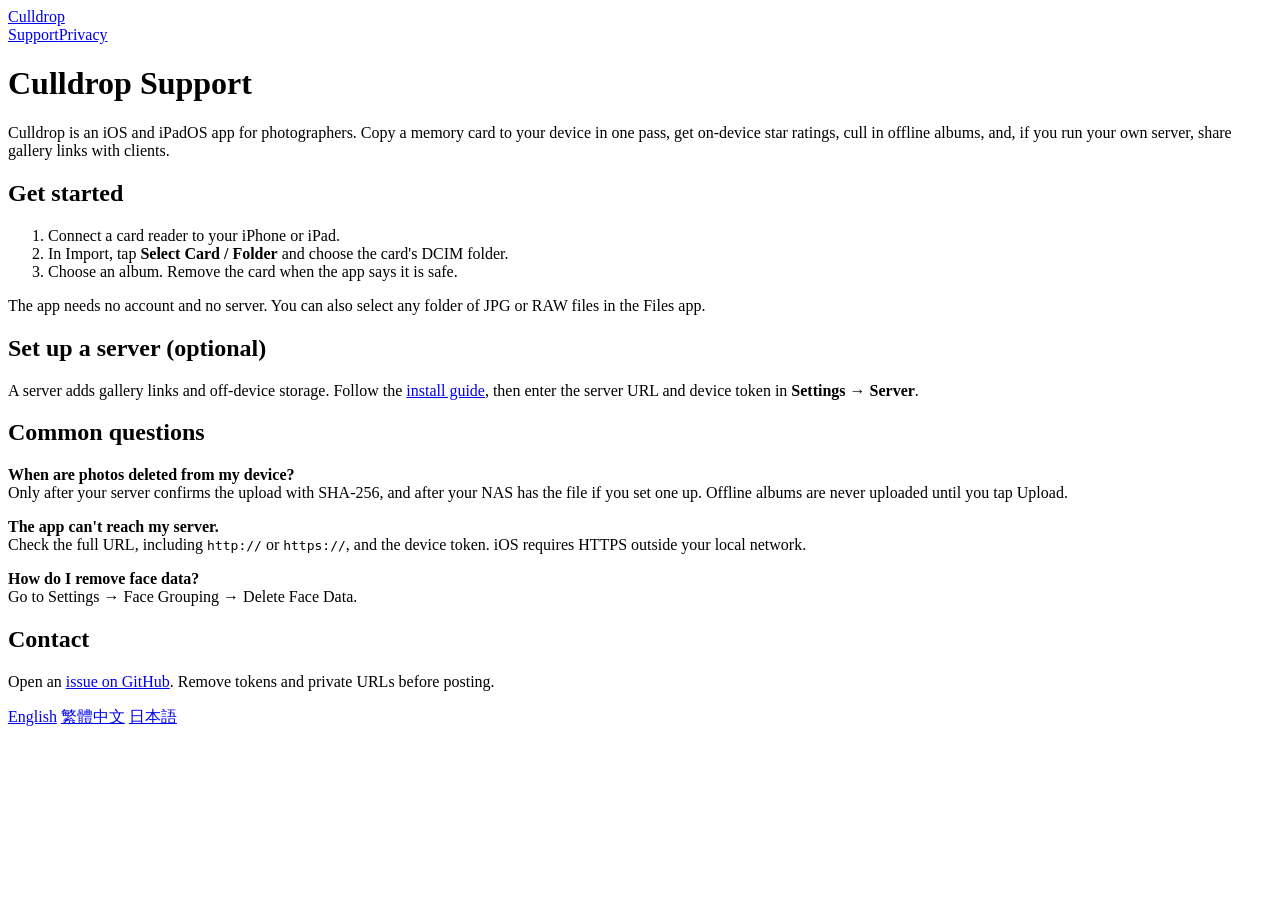
==== docs/index.html @ c5b8afa8 "Culldrop Server: self-hosted server, client gallery, installers, and support pages Co-Authored-By: C" ====
<!doctype html>
<html lang="en"><head><meta charset="utf-8"><meta name="viewport" content="width=device-width, initial-scale=1">
<title>Culldrop Support</title><link rel="icon" href="/culldrop-server/icon-192.png"><link rel="stylesheet" href="/culldrop-server/style.css"></head>
<body><header><a class="brand" href="/culldrop-server/"><img src="/culldrop-server/icon-192.png" alt="">Culldrop</a><nav><a href="/culldrop-server/">Support</a><a href="/culldrop-server/privacy/">Privacy</a></nav></header>
<main><h1>Culldrop Support</h1>
<p>Culldrop is an iOS and iPadOS app for photographers. Copy a memory card to your device in one pass, get on-device star ratings, cull in offline albums, and, if you run your own server, share gallery links with clients.</p>
<h2>Get started</h2><ol><li>Connect a card reader to your iPhone or iPad.</li><li>In Import, tap <b>Select Card / Folder</b> and choose the card's DCIM folder.</li><li>Choose an album. Remove the card when the app says it is safe.</li></ol><p>The app needs no account and no server. You can also select any folder of JPG or RAW files in the Files app.</p>
<h2>Set up a server (optional)</h2><p>A server adds gallery links and off-device storage. Follow the <a href="https://github.com/normantaipei/culldrop-server#readme">install guide</a>, then enter the server URL and device token in <b>Settings → Server</b>.</p>
<h2>Common questions</h2><p><b>When are photos deleted from my device?</b><br>Only after your server confirms the upload with SHA-256, and after your NAS has the file if you set one up. Offline albums are never uploaded until you tap Upload.</p><p><b>The app can't reach my server.</b><br>Check the full URL, including <code>http://</code> or <code>https://</code>, and the device token. iOS requires HTTPS outside your local network.</p><p><b>How do I remove face data?</b><br>Go to Settings → Face Grouping → Delete Face Data.</p>
<h2>Contact</h2><p>Open an <a href="https://github.com/normantaipei/culldrop-server/issues">issue on GitHub</a>. Remove tokens and private URLs before posting.</p>
</main><footer><a href="/culldrop-server/" hreflang="en">English</a> <a href="/culldrop-server/zh-Hant/" hreflang="zh-Hant">繁體中文</a> <a href="/culldrop-server/ja/" hreflang="ja">日本語</a></footer></body></html>
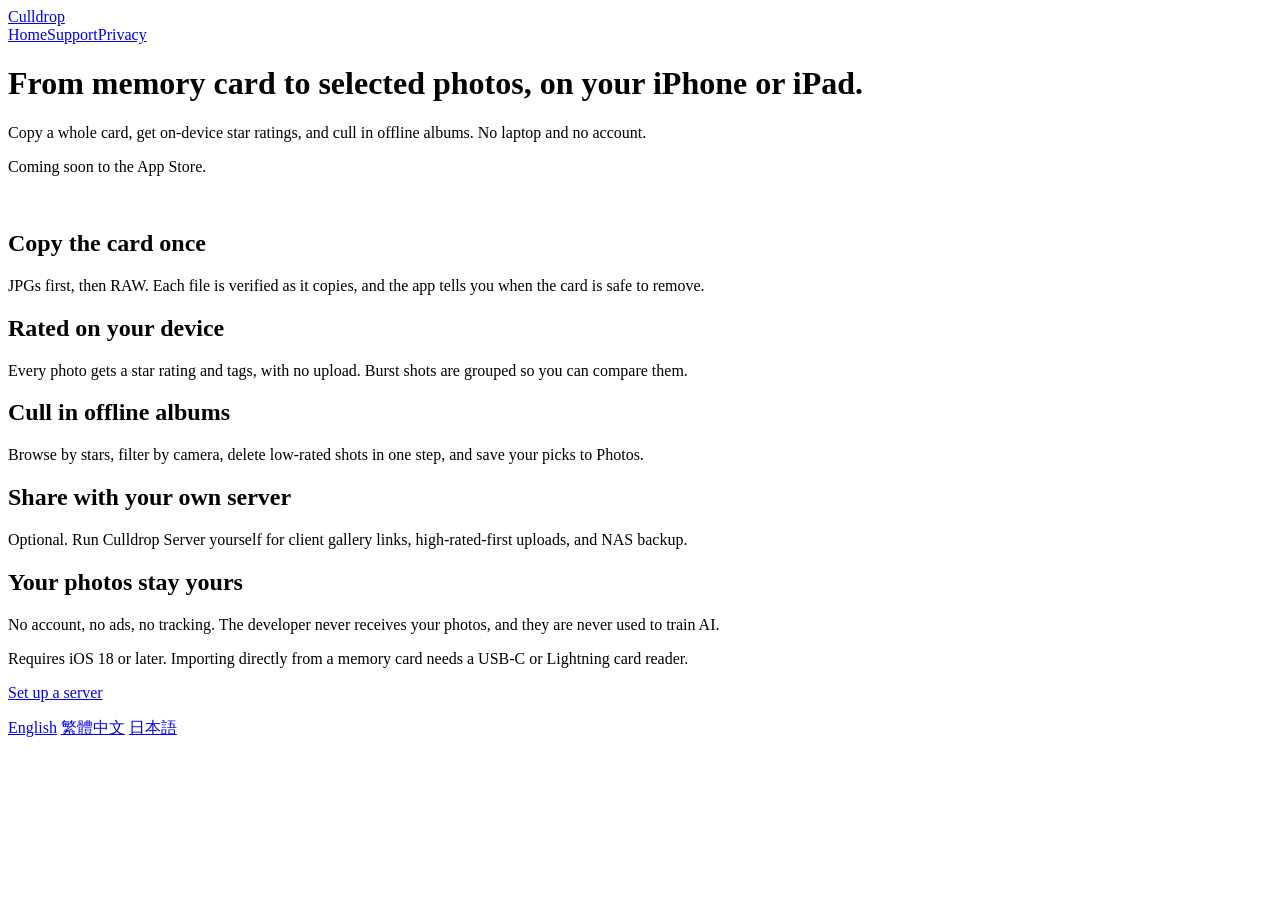
==== commit a353a894: "Use a noncommercial license, add product and support pages, add contact email Co-Authored-By: Claude" ====
--- a/docs/index.html
+++ b/docs/index.html
@@ -1,11 +1,5 @@
 <!doctype html>
 <html lang="en"><head><meta charset="utf-8"><meta name="viewport" content="width=device-width, initial-scale=1">
-<title>Culldrop Support</title><link rel="icon" href="/culldrop-server/icon-192.png"><link rel="stylesheet" href="/culldrop-server/style.css"></head>
-<body><header><a class="brand" href="/culldrop-server/"><img src="/culldrop-server/icon-192.png" alt="">Culldrop</a><nav><a href="/culldrop-server/">Support</a><a href="/culldrop-server/privacy/">Privacy</a></nav></header>
-<main><h1>Culldrop Support</h1>
-<p>Culldrop is an iOS and iPadOS app for photographers. Copy a memory card to your device in one pass, get on-device star ratings, cull in offline albums, and, if you run your own server, share gallery links with clients.</p>
-<h2>Get started</h2><ol><li>Connect a card reader to your iPhone or iPad.</li><li>In Import, tap <b>Select Card / Folder</b> and choose the card's DCIM folder.</li><li>Choose an album. Remove the card when the app says it is safe.</li></ol><p>The app needs no account and no server. You can also select any folder of JPG or RAW files in the Files app.</p>
-<h2>Set up a server (optional)</h2><p>A server adds gallery links and off-device storage. Follow the <a href="https://github.com/normantaipei/culldrop-server#readme">install guide</a>, then enter the server URL and device token in <b>Settings → Server</b>.</p>
-<h2>Common questions</h2><p><b>When are photos deleted from my device?</b><br>Only after your server confirms the upload with SHA-256, and after your NAS has the file if you set one up. Offline albums are never uploaded until you tap Upload.</p><p><b>The app can't reach my server.</b><br>Check the full URL, including <code>http://</code> or <code>https://</code>, and the device token. iOS requires HTTPS outside your local network.</p><p><b>How do I remove face data?</b><br>Go to Settings → Face Grouping → Delete Face Data.</p>
-<h2>Contact</h2><p>Open an <a href="https://github.com/normantaipei/culldrop-server/issues">issue on GitHub</a>. Remove tokens and private URLs before posting.</p>
-</main><footer><a href="/culldrop-server/" hreflang="en">English</a> <a href="/culldrop-server/zh-Hant/" hreflang="zh-Hant">繁體中文</a> <a href="/culldrop-server/ja/" hreflang="ja">日本語</a></footer></body></html>
+<title>Culldrop: from memory card to selected photos</title><link rel="icon" href="/CullDrop-server/icon-192.png"><link rel="stylesheet" href="/CullDrop-server/style.css"></head>
+<body><header><a class="brand" href="/CullDrop-server/"><img src="/CullDrop-server/icon-192.png" alt="">Culldrop</a><nav><a href="/CullDrop-server/">Home</a><a href="/CullDrop-server/support/">Support</a><a href="/CullDrop-server/privacy/">Privacy</a></nav></header>
+<main class="home"><h1>From memory card to selected photos, on your iPhone or iPad.</h1><p class="lead">Copy a whole card, get on-device star ratings, and cull in offline albums. No laptop and no account.</p><p class="date">Coming soon to the App Store.</p><div class="shots"><img src="/CullDrop-server/img/en-1_import.jpg" alt="" loading="lazy"><img src="/CullDrop-server/img/en-3_gallery.jpg" alt="" loading="lazy"><img src="/CullDrop-server/img/en-4_photo.jpg" alt="" loading="lazy"></div><section><h2>Copy the card once</h2><p>JPGs first, then RAW. Each file is verified as it copies, and the app tells you when the card is safe to remove.</p></section><section><h2>Rated on your device</h2><p>Every photo gets a star rating and tags, with no upload. Burst shots are grouped so you can compare them.</p></section><section><h2>Cull in offline albums</h2><p>Browse by stars, filter by camera, delete low-rated shots in one step, and save your picks to Photos.</p></section><section><h2>Share with your own server</h2><p>Optional. Run Culldrop Server yourself for client gallery links, high-rated-first uploads, and NAS backup.</p></section><section><h2>Your photos stay yours</h2><p>No account, no ads, no tracking. The developer never receives your photos, and they are never used to train AI.</p></section><p class="date">Requires iOS 18 or later. Importing directly from a memory card needs a USB-C or Lightning card reader.</p><p><a href="https://github.com/normantaipei/CullDrop-server/blob/main/README.md">Set up a server</a></p></main><footer><a href="/CullDrop-server/" hreflang="en">English</a> <a href="/CullDrop-server/zh-Hant/" hreflang="zh-Hant">繁體中文</a> <a href="/CullDrop-server/ja/" hreflang="ja">日本語</a></footer></body></html>
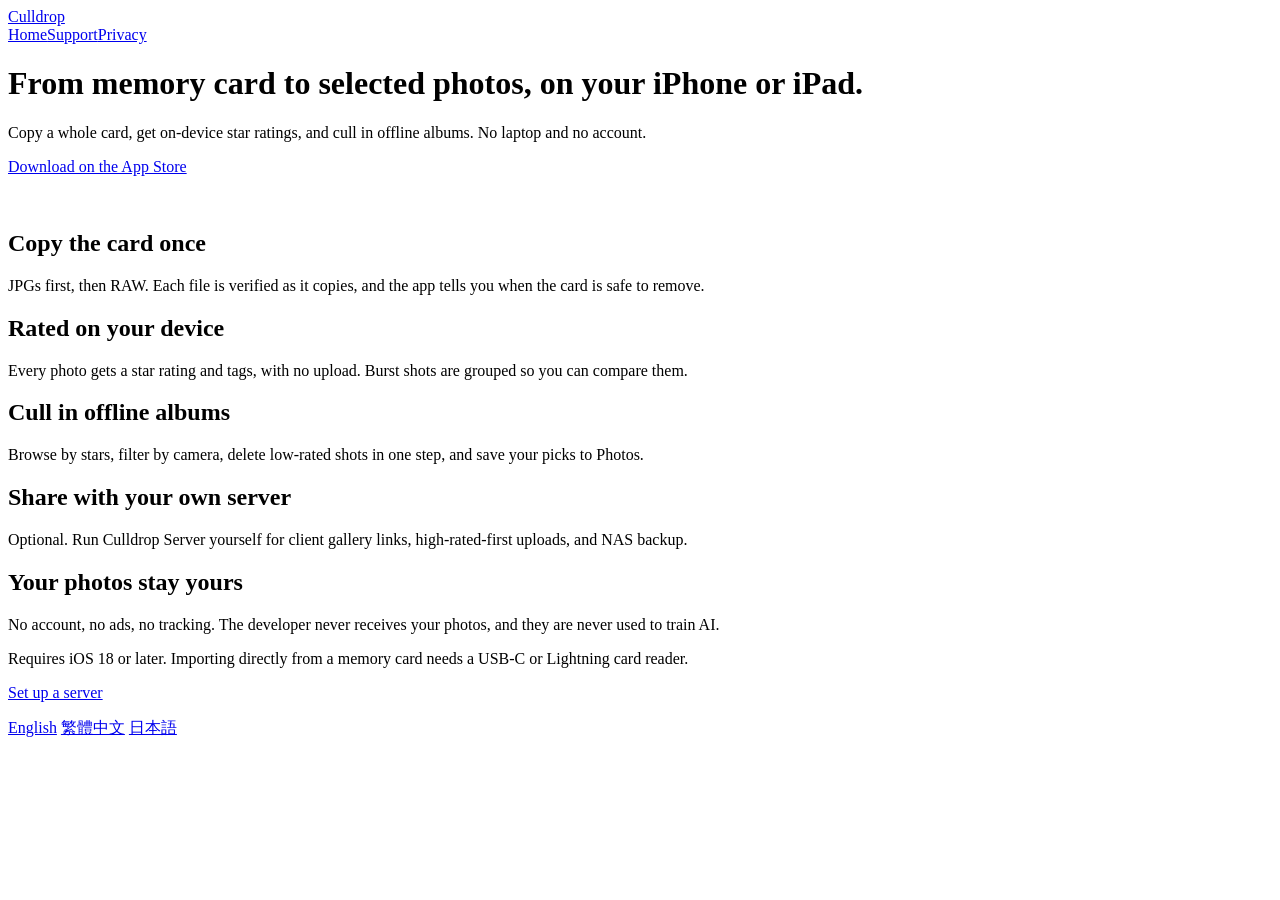
==== commit dda245a0: "Link the product page to the App Store Co-Authored-By: Claude Opus 5.5 <noreply@anthropic.com>" ====
--- a/docs/index.html
+++ b/docs/index.html
@@ -2,4 +2,4 @@
 <html lang="en"><head><meta charset="utf-8"><meta name="viewport" content="width=device-width, initial-scale=1">
 <title>Culldrop: from memory card to selected photos</title><link rel="icon" href="/CullDrop-server/icon-192.png"><link rel="stylesheet" href="/CullDrop-server/style.css"></head>
 <body><header><a class="brand" href="/CullDrop-server/"><img src="/CullDrop-server/icon-192.png" alt="">Culldrop</a><nav><a href="/CullDrop-server/">Home</a><a href="/CullDrop-server/support/">Support</a><a href="/CullDrop-server/privacy/">Privacy</a></nav></header>
-<main class="home"><h1>From memory card to selected photos, on your iPhone or iPad.</h1><p class="lead">Copy a whole card, get on-device star ratings, and cull in offline albums. No laptop and no account.</p><p class="date">Coming soon to the App Store.</p><div class="shots"><img src="/CullDrop-server/img/en-1_import.jpg" alt="" loading="lazy"><img src="/CullDrop-server/img/en-3_gallery.jpg" alt="" loading="lazy"><img src="/CullDrop-server/img/en-4_photo.jpg" alt="" loading="lazy"></div><section><h2>Copy the card once</h2><p>JPGs first, then RAW. Each file is verified as it copies, and the app tells you when the card is safe to remove.</p></section><section><h2>Rated on your device</h2><p>Every photo gets a star rating and tags, with no upload. Burst shots are grouped so you can compare them.</p></section><section><h2>Cull in offline albums</h2><p>Browse by stars, filter by camera, delete low-rated shots in one step, and save your picks to Photos.</p></section><section><h2>Share with your own server</h2><p>Optional. Run Culldrop Server yourself for client gallery links, high-rated-first uploads, and NAS backup.</p></section><section><h2>Your photos stay yours</h2><p>No account, no ads, no tracking. The developer never receives your photos, and they are never used to train AI.</p></section><p class="date">Requires iOS 18 or later. Importing directly from a memory card needs a USB-C or Lightning card reader.</p><p><a href="https://github.com/normantaipei/CullDrop-server/blob/main/README.md">Set up a server</a></p></main><footer><a href="/CullDrop-server/" hreflang="en">English</a> <a href="/CullDrop-server/zh-Hant/" hreflang="zh-Hant">繁體中文</a> <a href="/CullDrop-server/ja/" hreflang="ja">日本語</a></footer></body></html>
+<main class="home"><h1>From memory card to selected photos, on your iPhone or iPad.</h1><p class="lead">Copy a whole card, get on-device star ratings, and cull in offline albums. No laptop and no account.</p><p class="lead"><a href="https://apps.apple.com/app/id6831445302">Download on the App Store</a></p><div class="shots"><img src="/CullDrop-server/img/en-1_import.jpg" alt="" loading="lazy"><img src="/CullDrop-server/img/en-3_gallery.jpg" alt="" loading="lazy"><img src="/CullDrop-server/img/en-4_photo.jpg" alt="" loading="lazy"></div><section><h2>Copy the card once</h2><p>JPGs first, then RAW. Each file is verified as it copies, and the app tells you when the card is safe to remove.</p></section><section><h2>Rated on your device</h2><p>Every photo gets a star rating and tags, with no upload. Burst shots are grouped so you can compare them.</p></section><section><h2>Cull in offline albums</h2><p>Browse by stars, filter by camera, delete low-rated shots in one step, and save your picks to Photos.</p></section><section><h2>Share with your own server</h2><p>Optional. Run Culldrop Server yourself for client gallery links, high-rated-first uploads, and NAS backup.</p></section><section><h2>Your photos stay yours</h2><p>No account, no ads, no tracking. The developer never receives your photos, and they are never used to train AI.</p></section><p class="date">Requires iOS 18 or later. Importing directly from a memory card needs a USB-C or Lightning card reader.</p><p><a href="https://github.com/normantaipei/CullDrop-server/blob/main/README.md">Set up a server</a></p></main><footer><a href="/CullDrop-server/" hreflang="en">English</a> <a href="/CullDrop-server/zh-Hant/" hreflang="zh-Hant">繁體中文</a> <a href="/CullDrop-server/ja/" hreflang="ja">日本語</a></footer></body></html>
